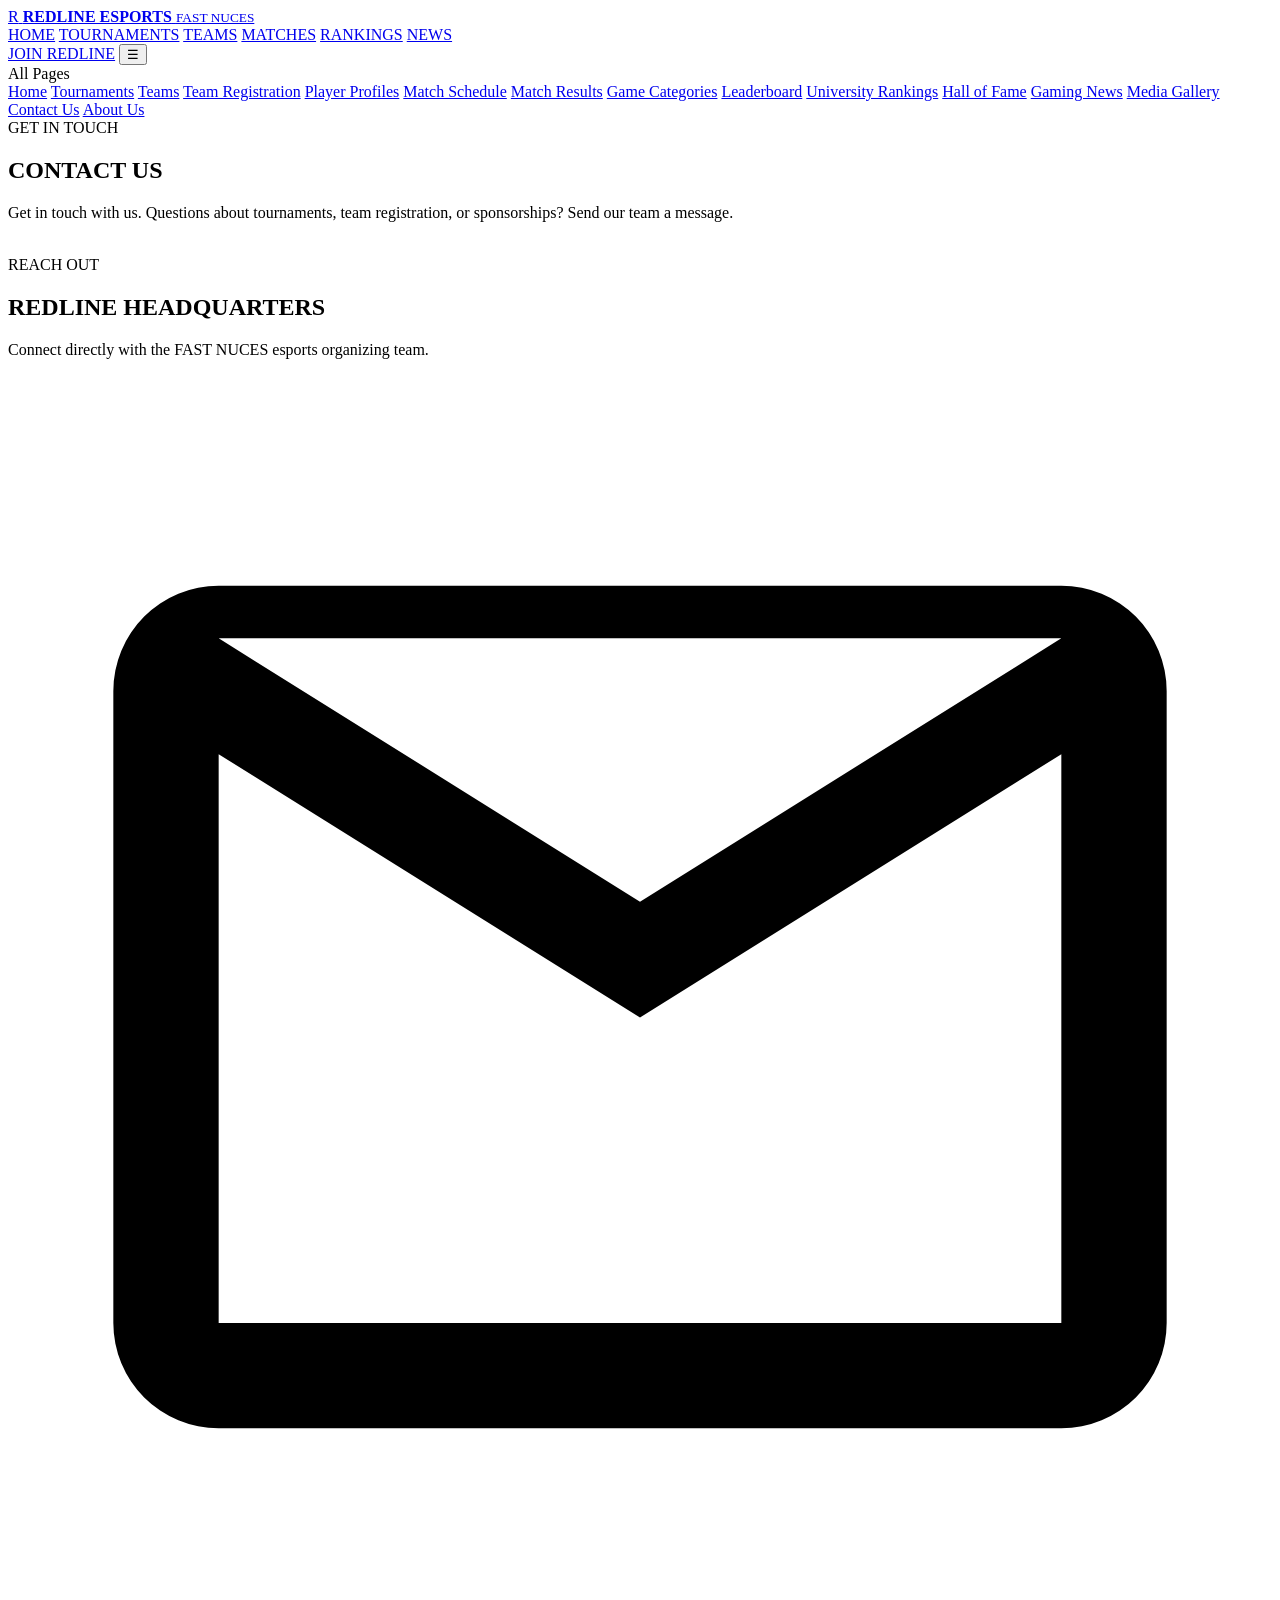
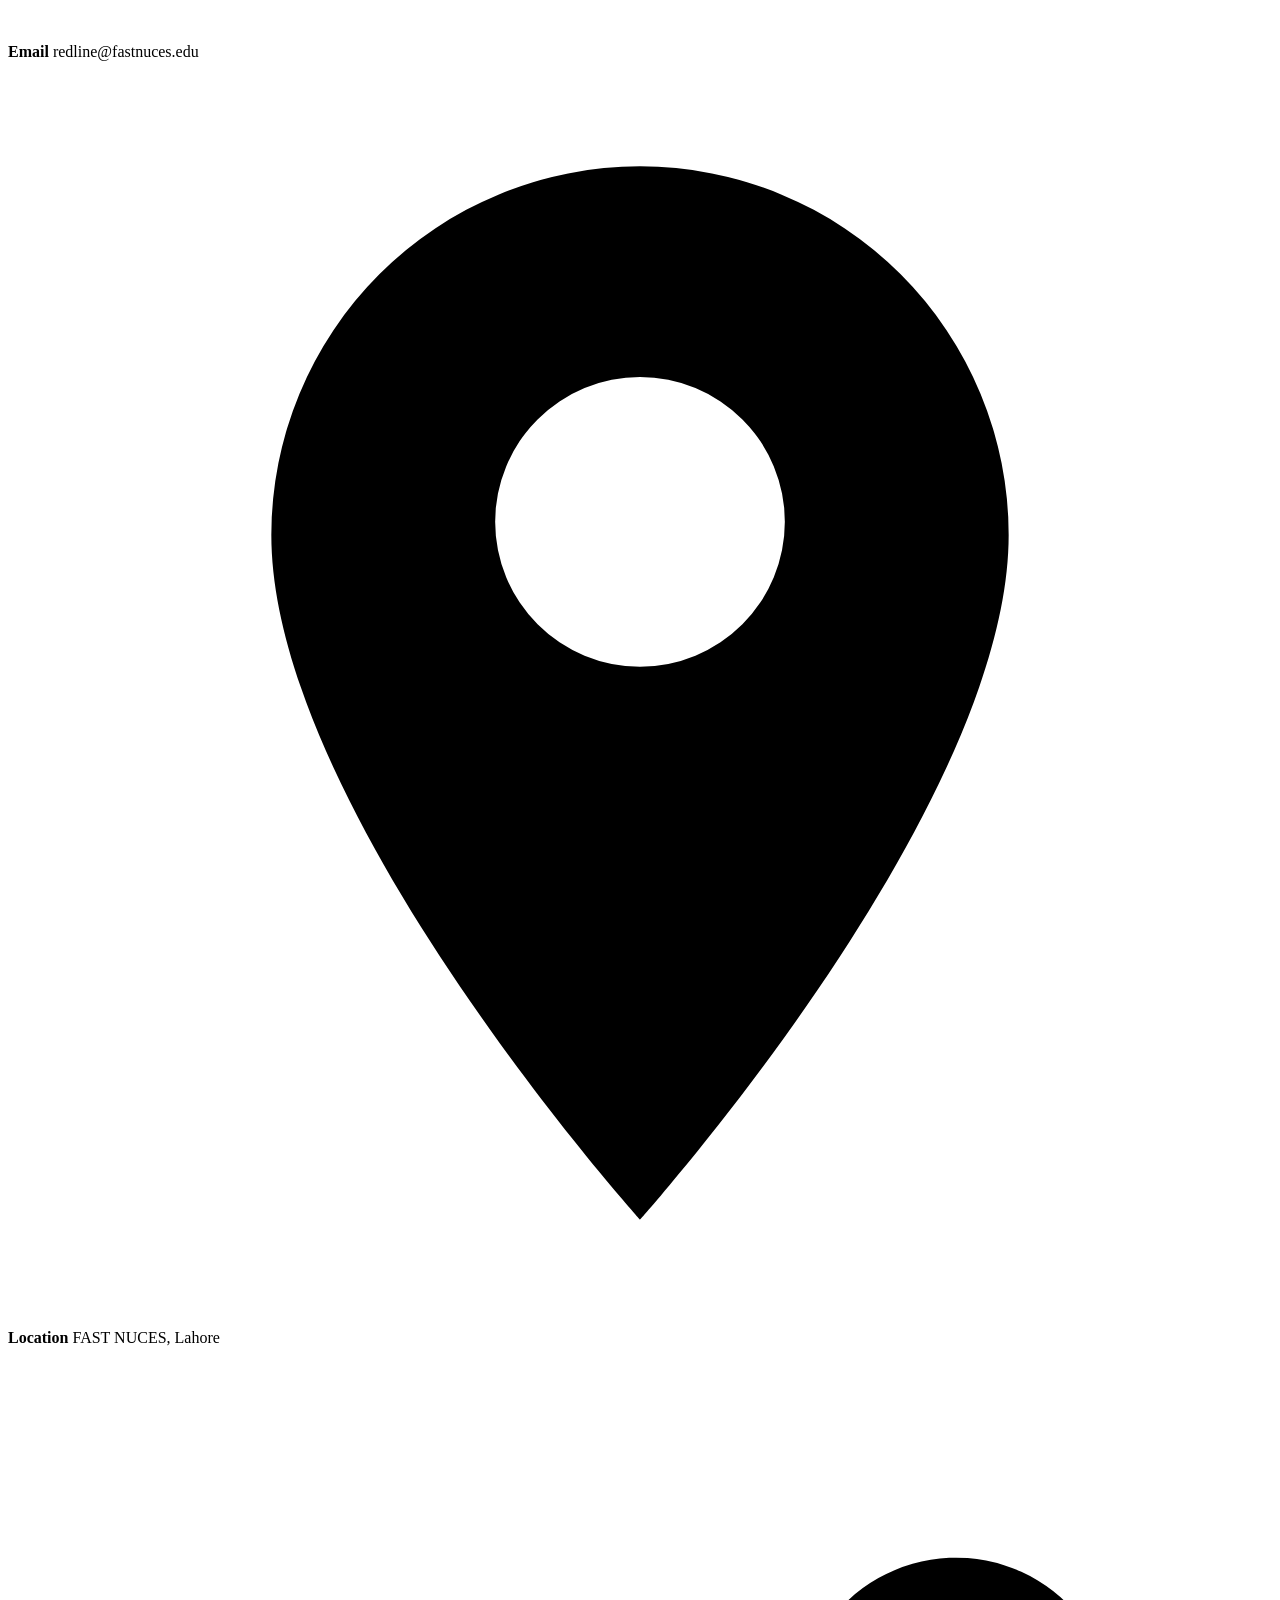
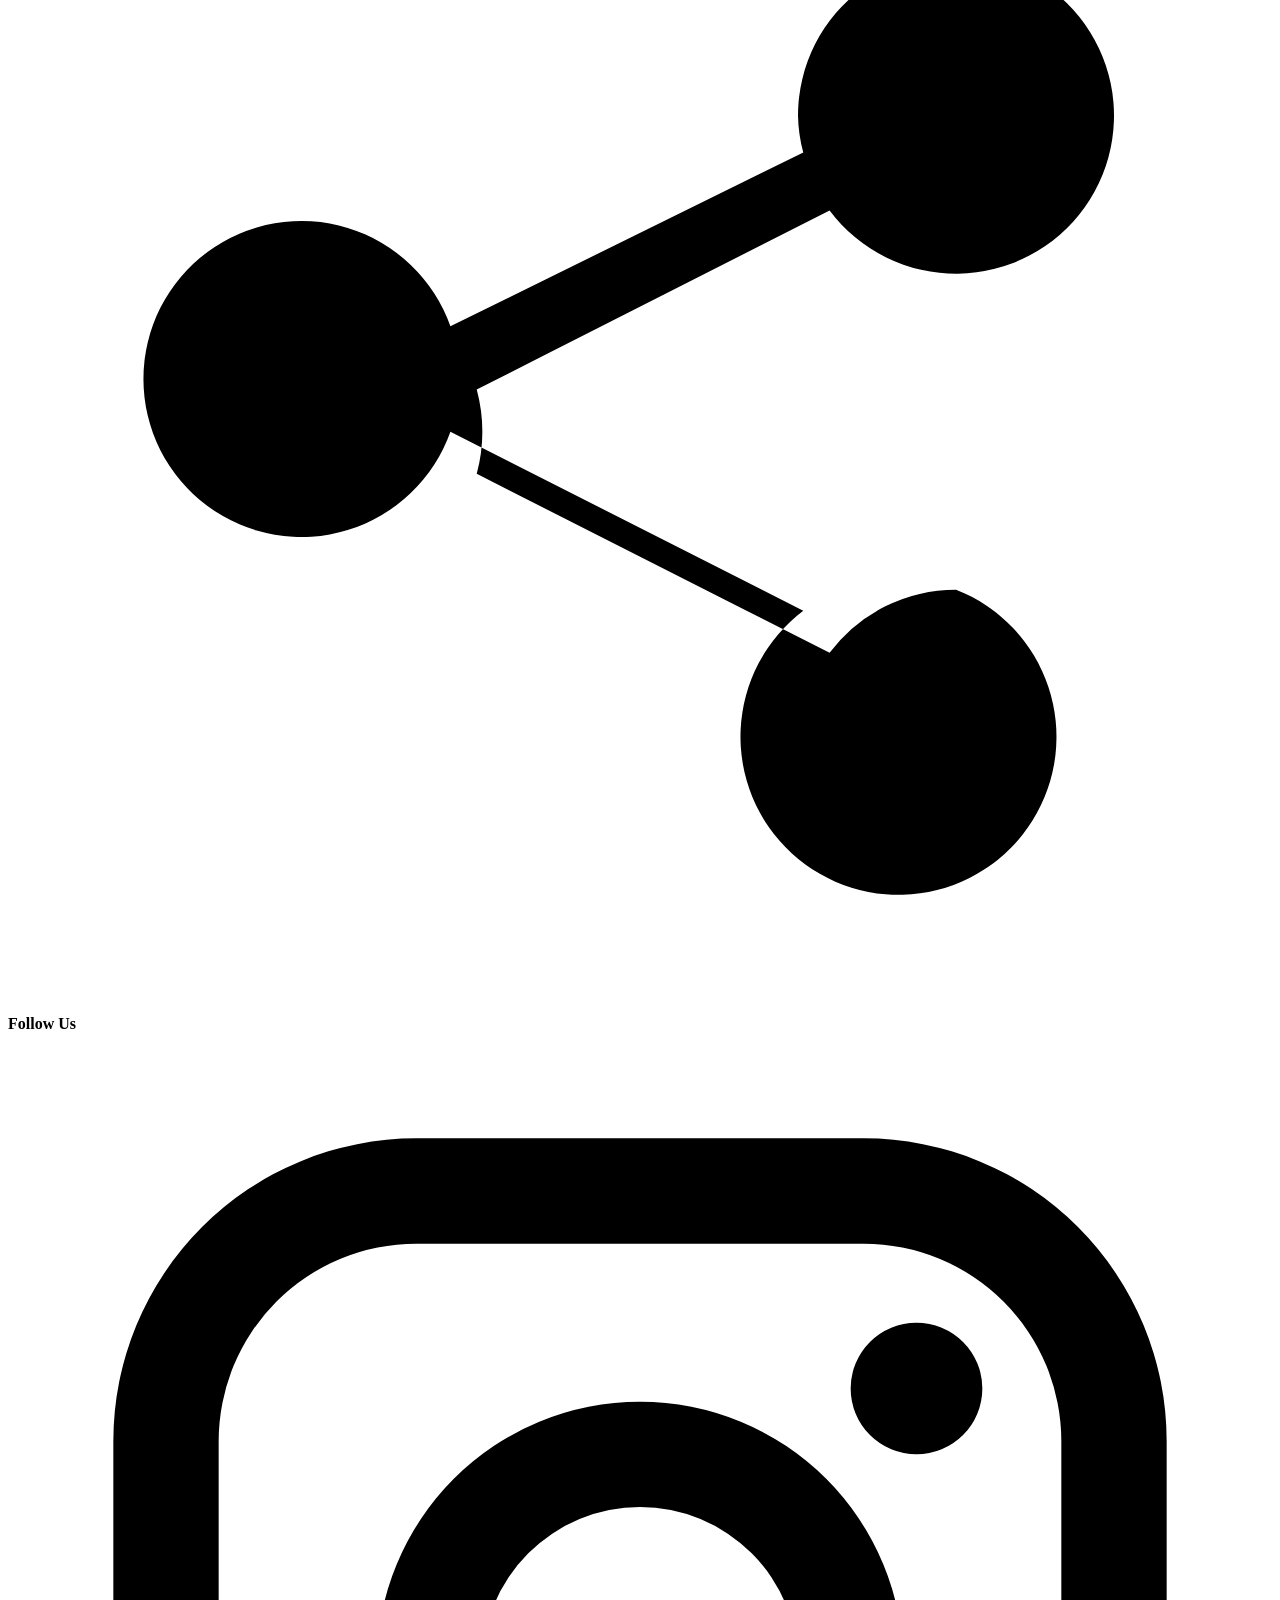
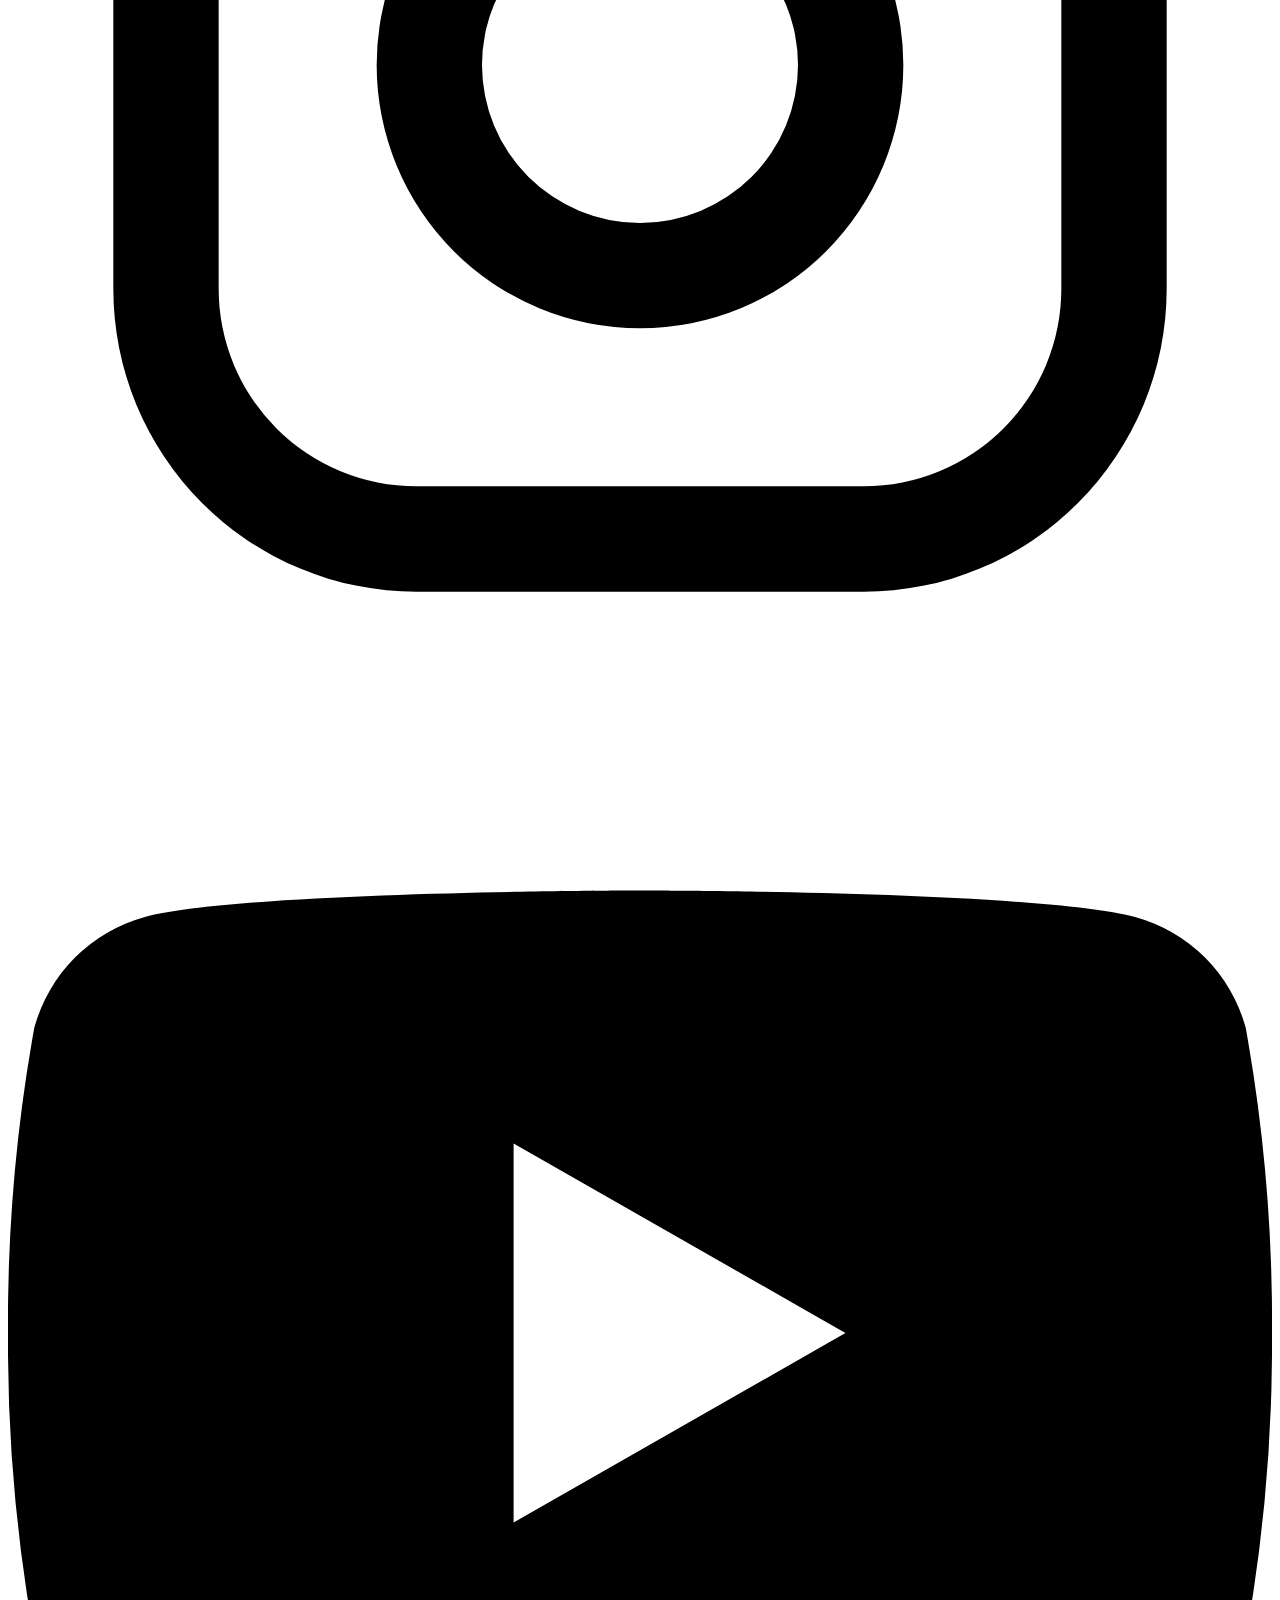
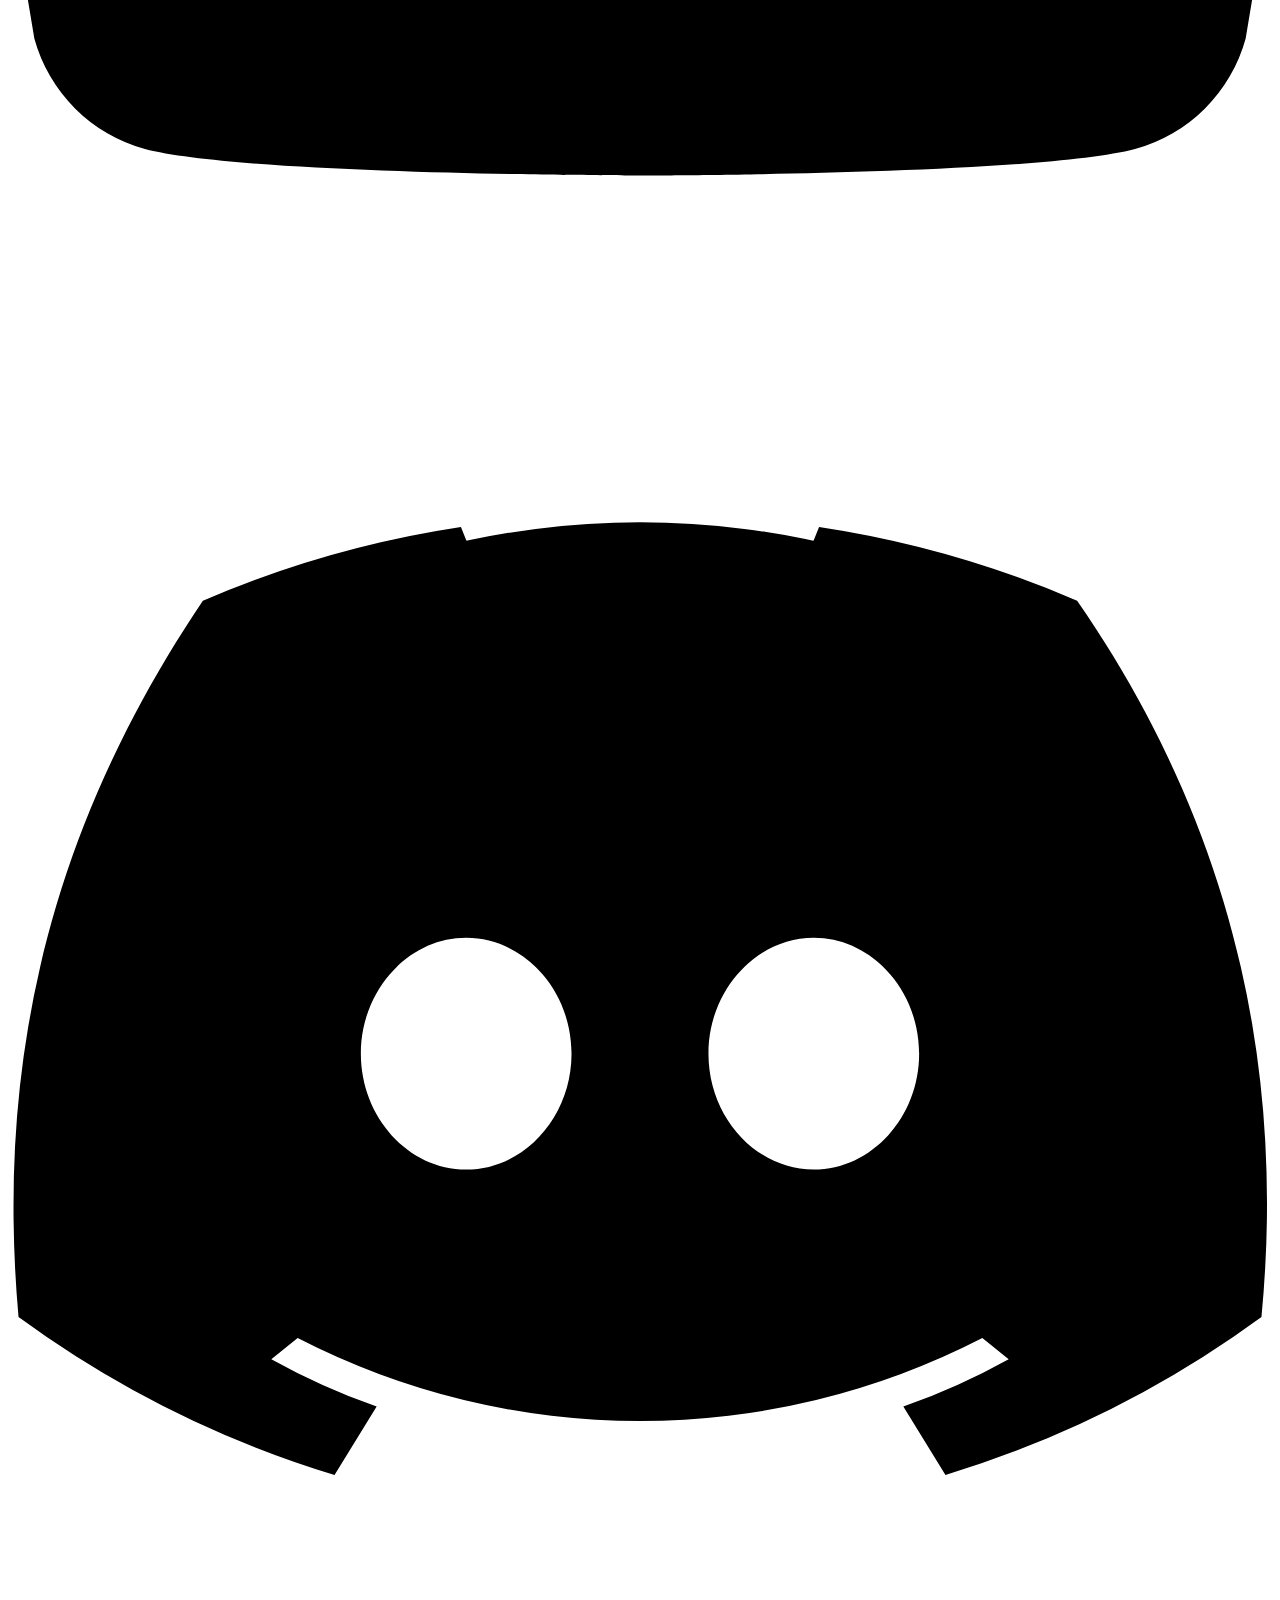
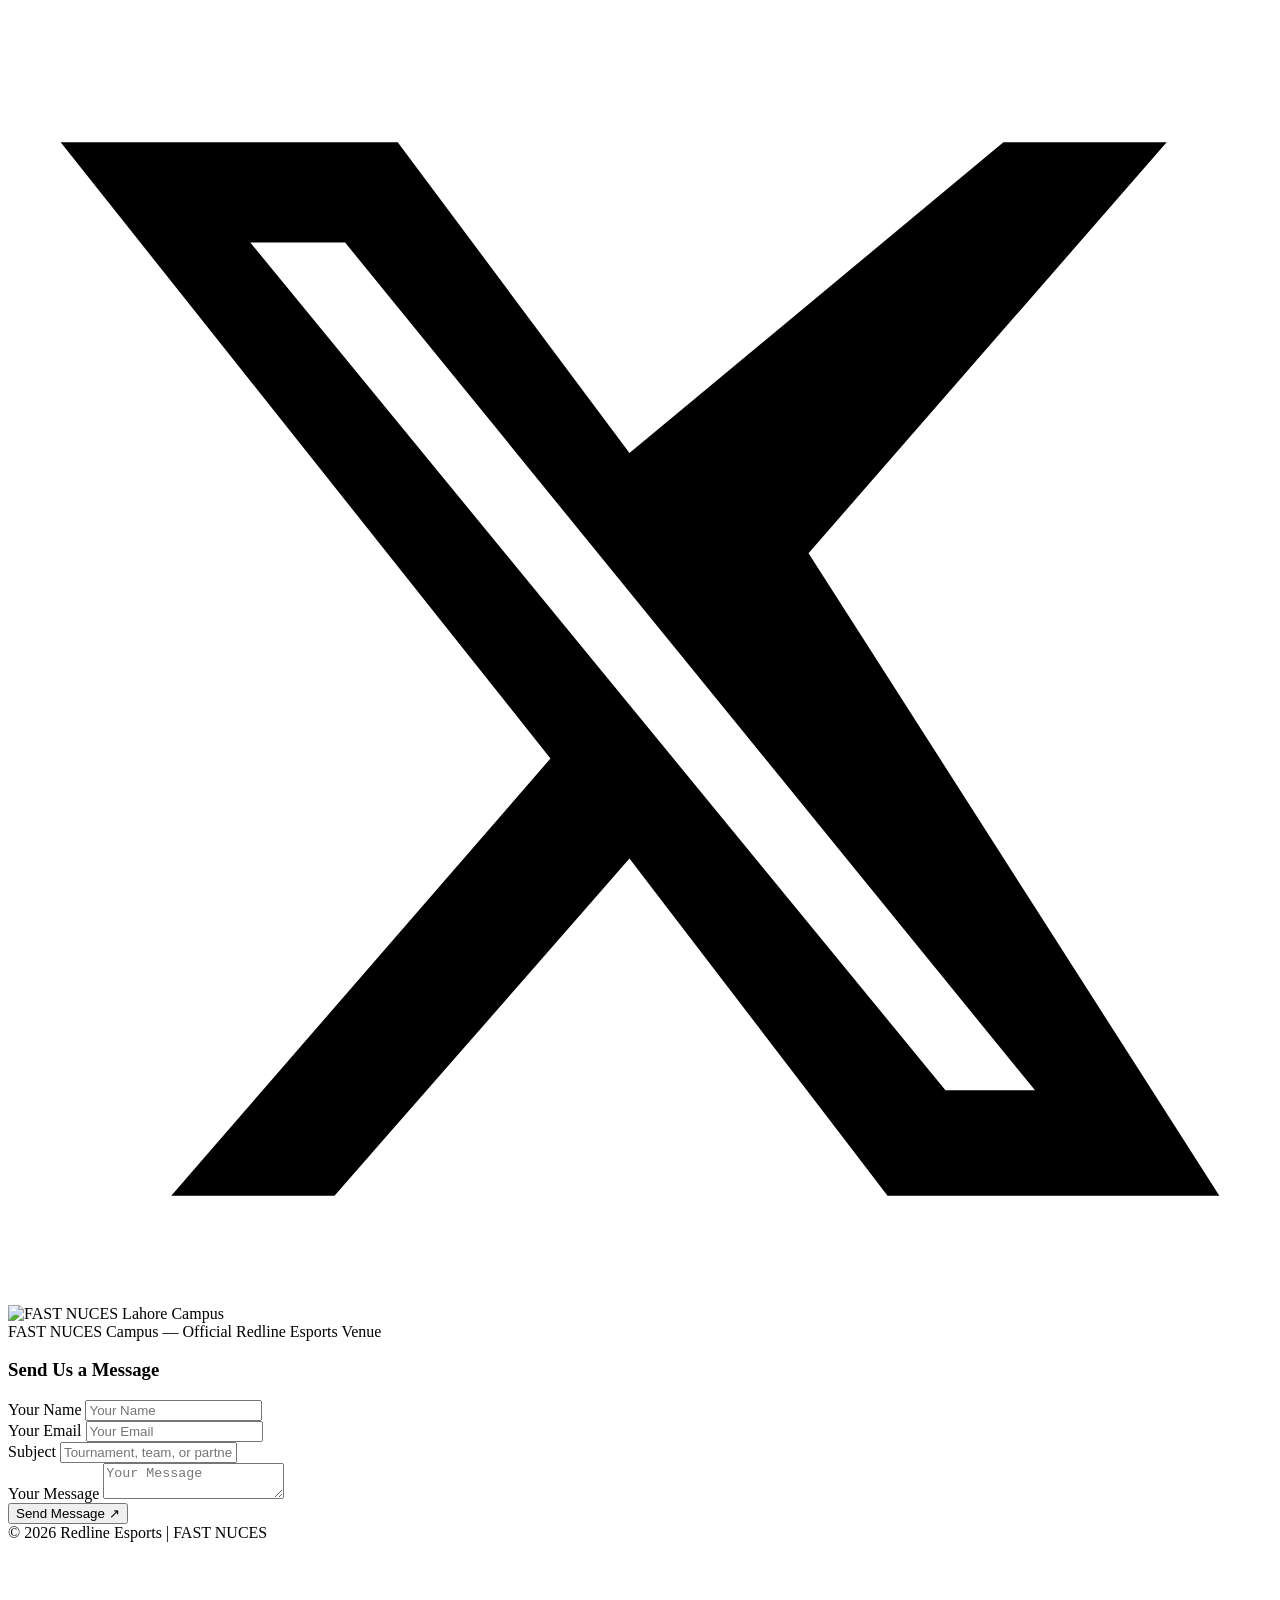
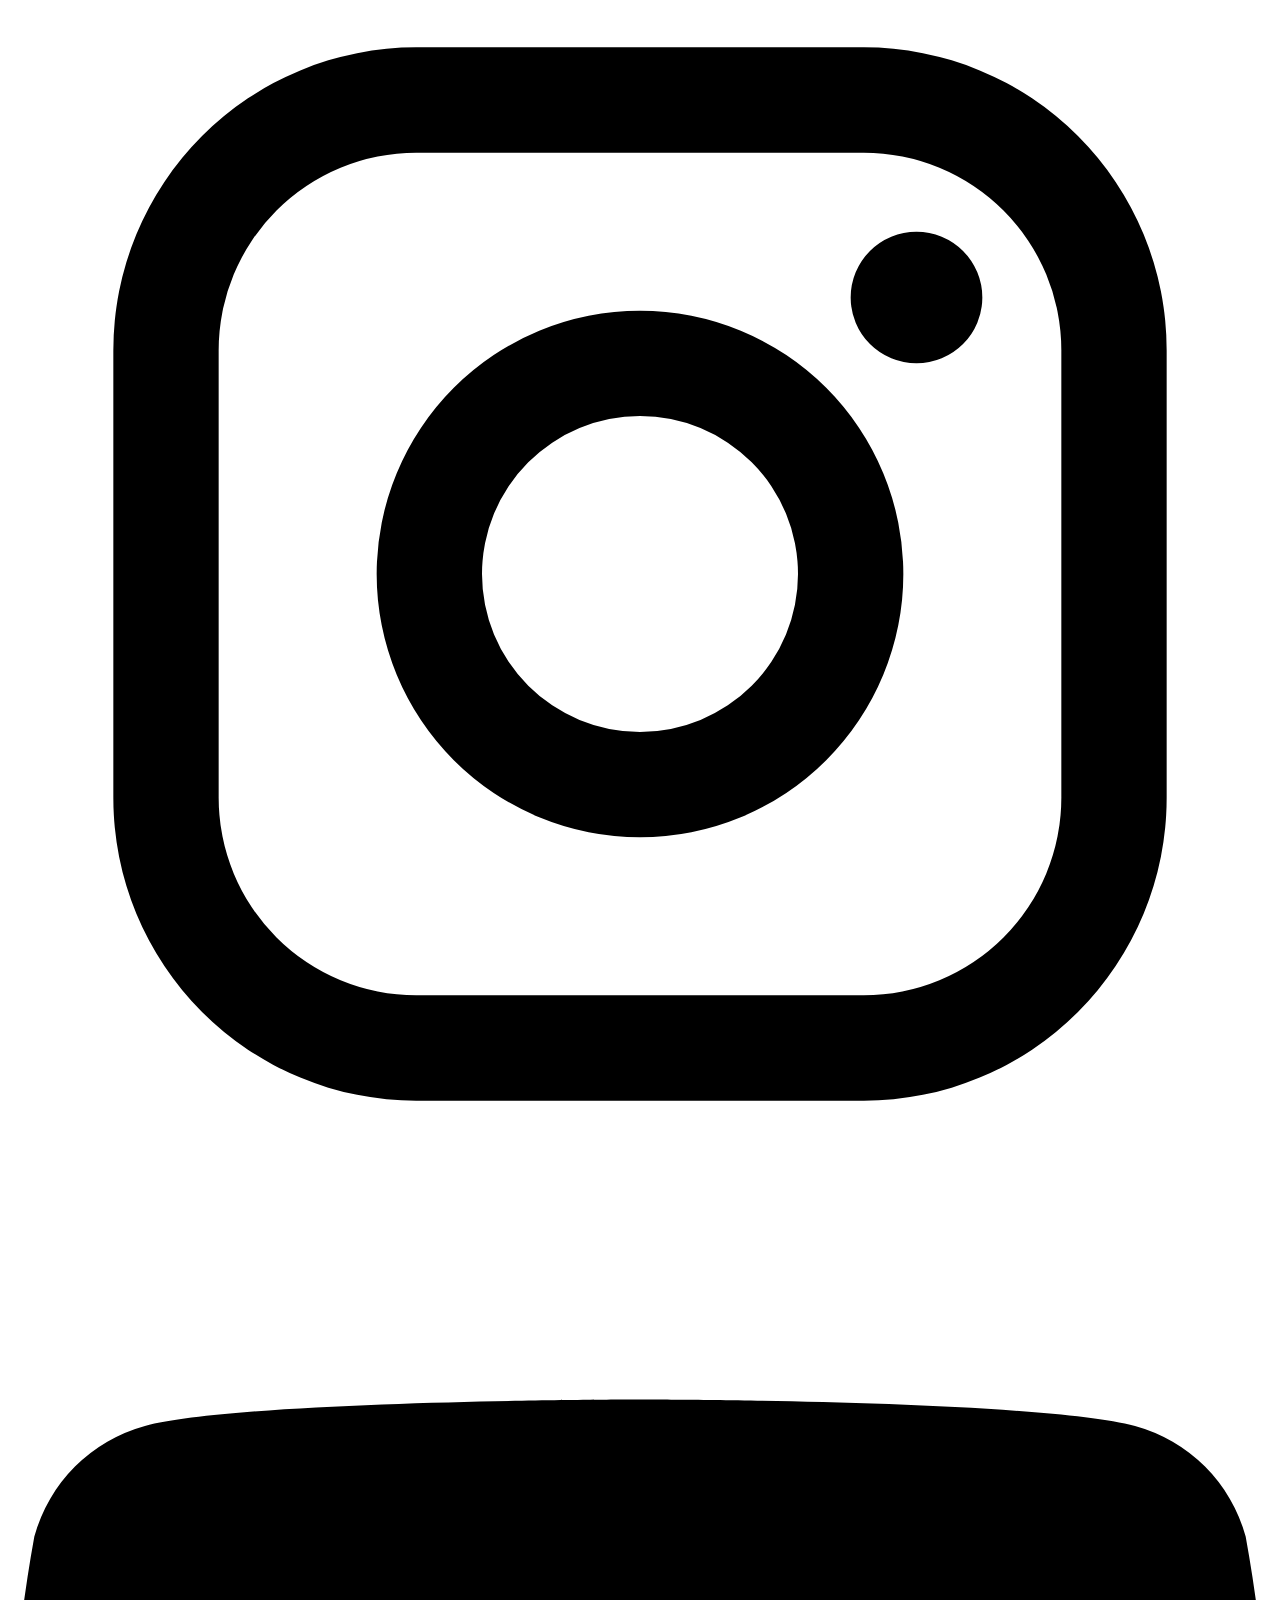
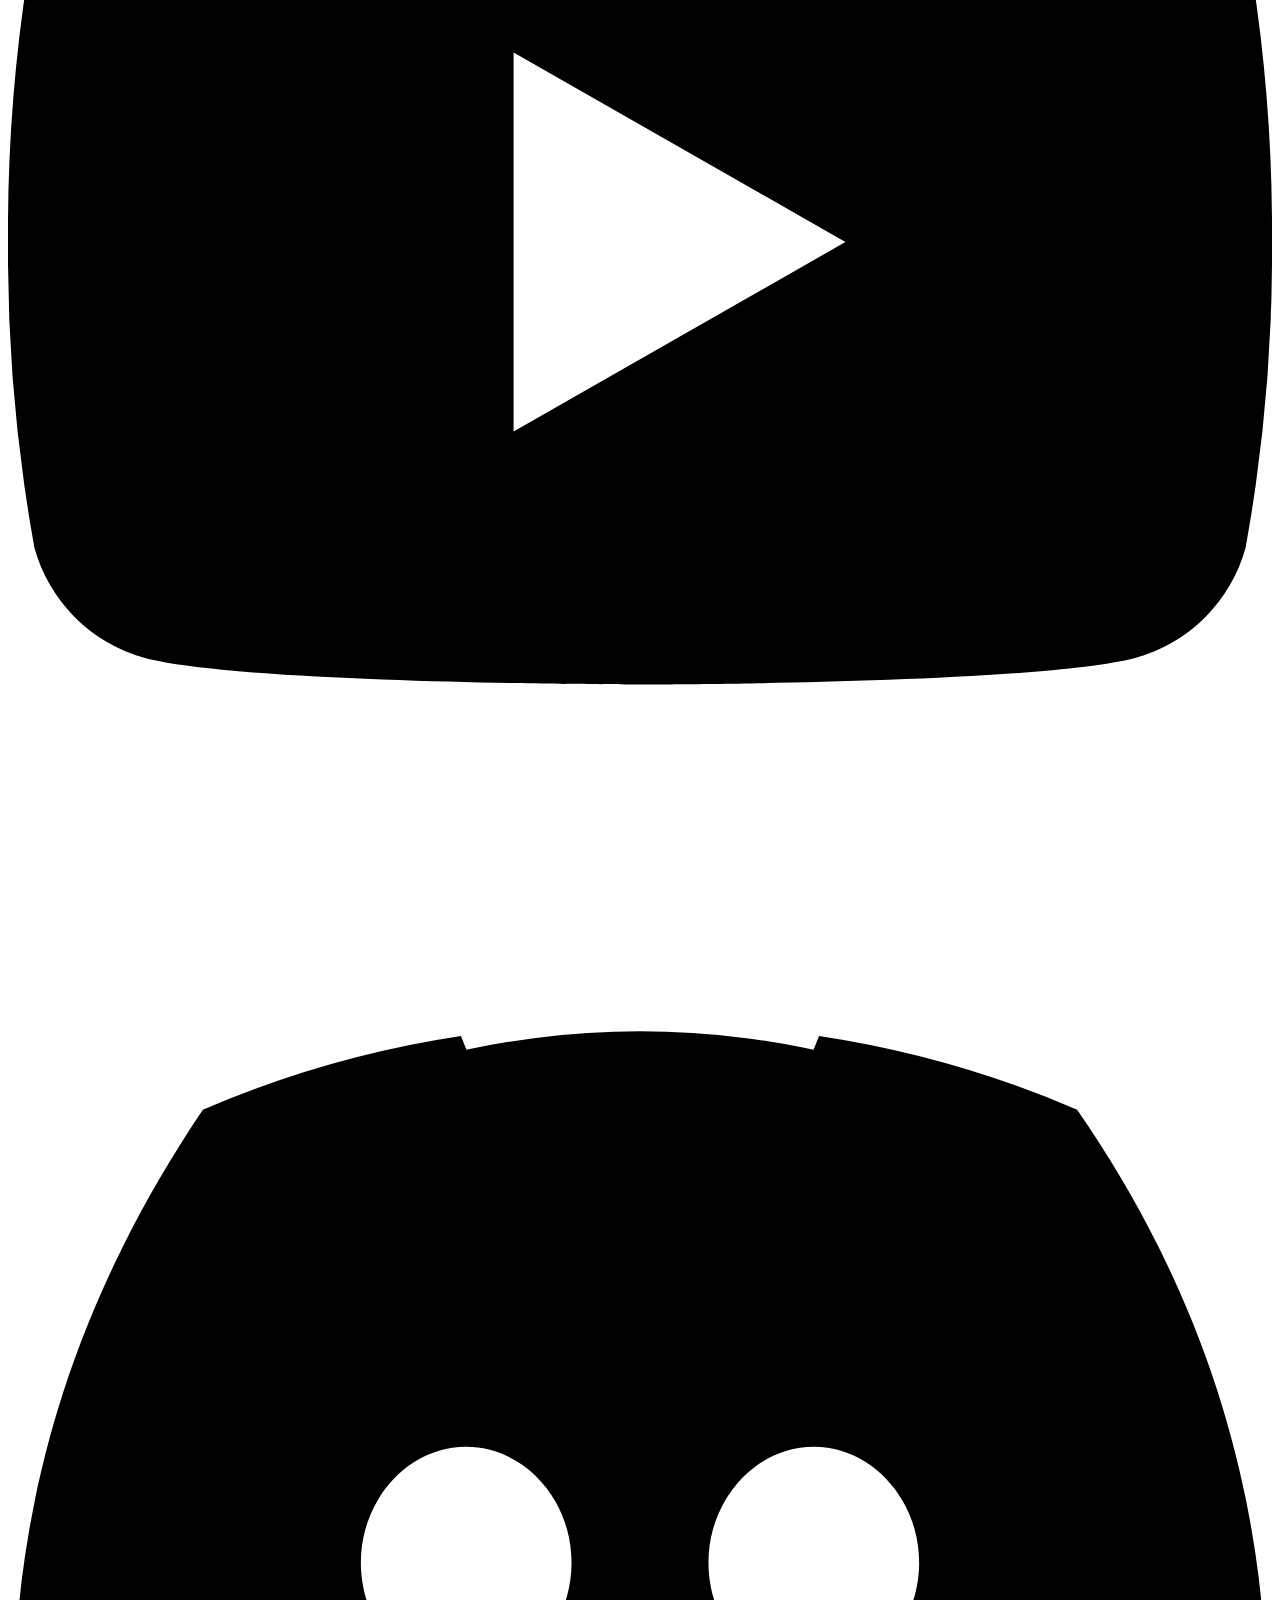
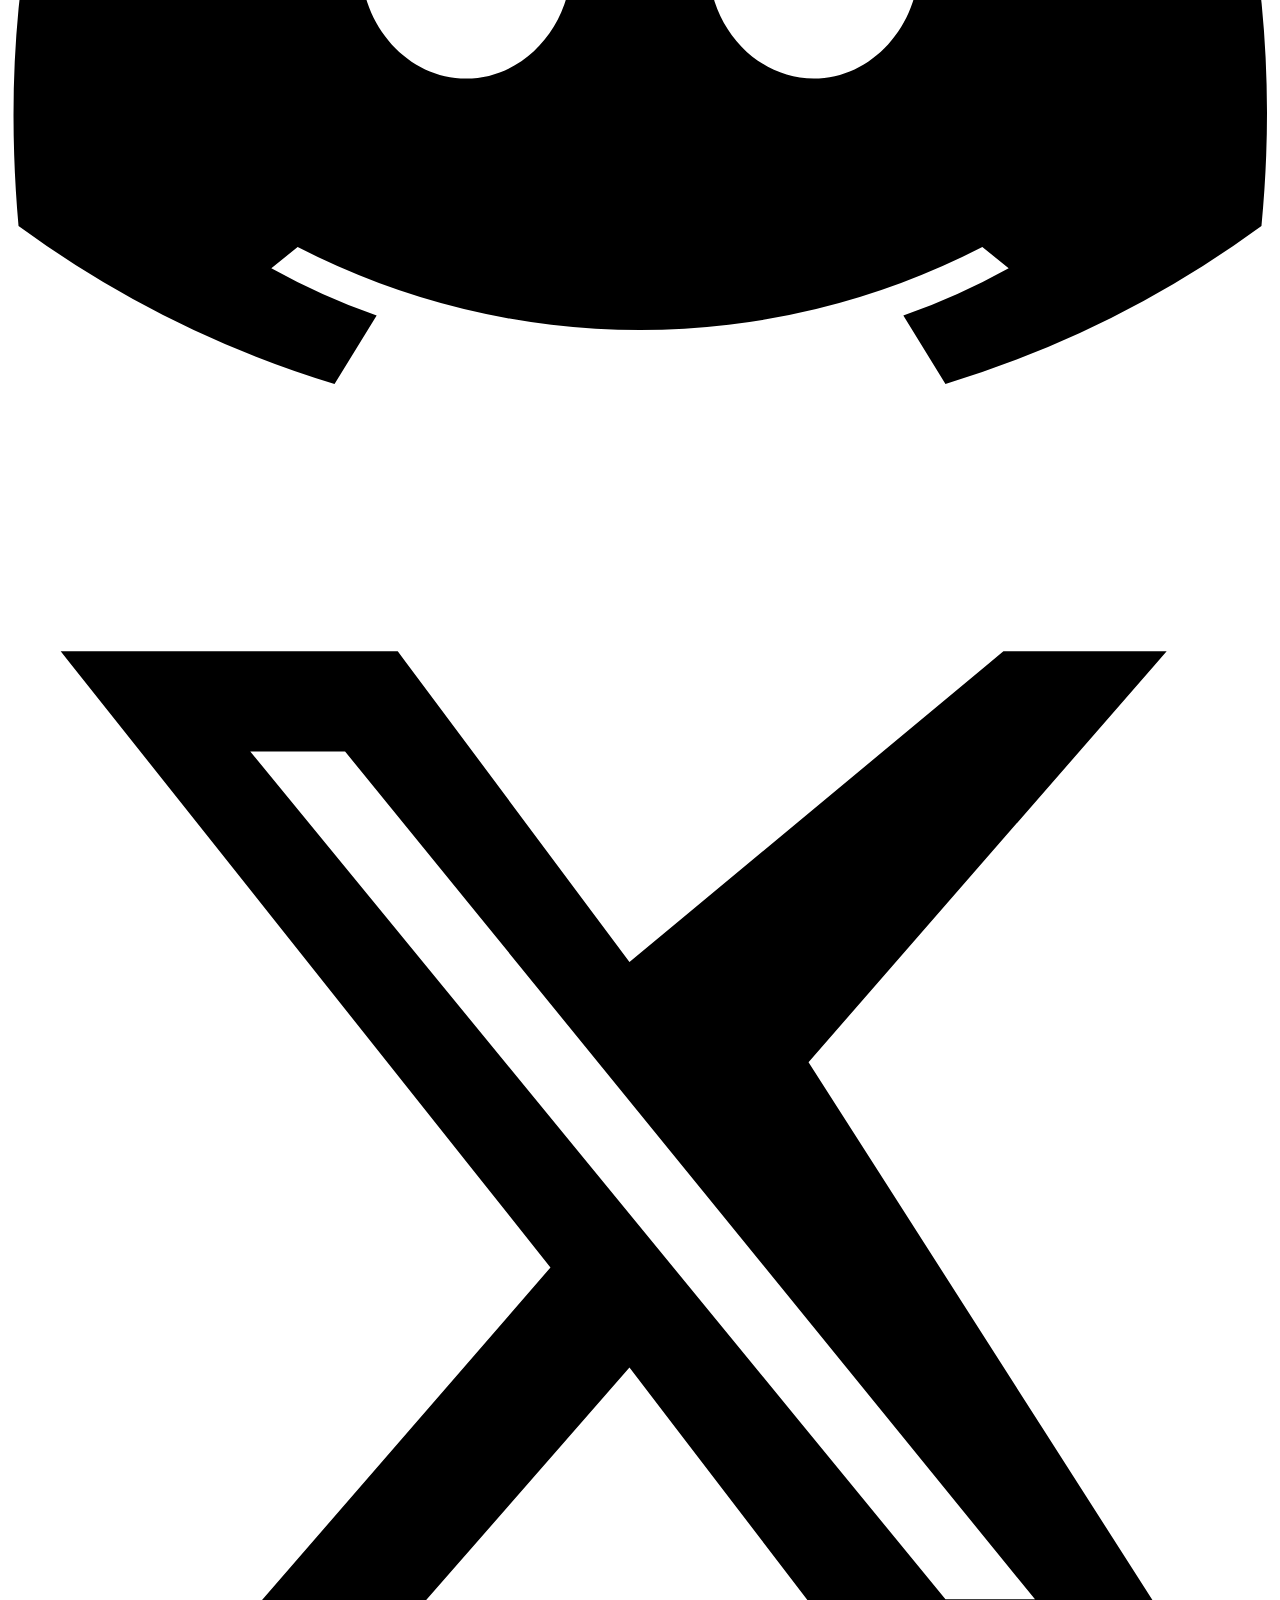
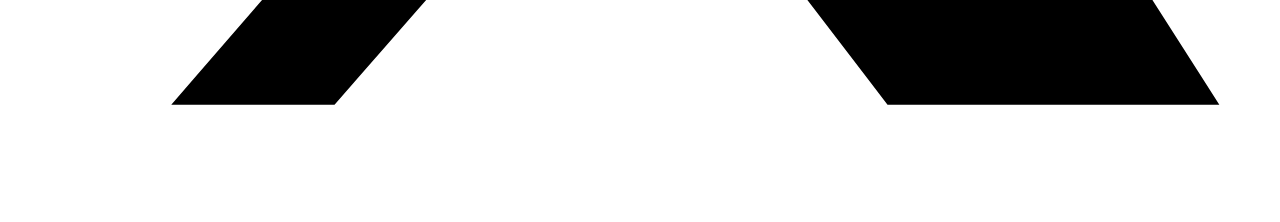
==== pages/i263154_contact_us.html @ ec515085 "contact us page added" ====
<!DOCTYPE html>
<html lang="en">
<head>
  <meta charset="UTF-8">
  <meta name="viewport" content="width=device-width, initial-scale=1.0">
  <meta name="theme-color" content="#090a0f">
  <title>Contact Us | REDLINE ESPORTS</title>

  <!-- ======================================================================
       CSS FILE LINK (Update path if moved into another folder on GitHub)
       ====================================================================== -->
  <link rel="stylesheet" href="css/i263154_contact_us.css">
</head>
<body>

  <!-- Top Accent Line -->
  <div class="topline"></div>

  <!-- ======================================================================
       HEADER NAVIGATION
       Page links are left as "#" so you can connect them in GitHub later.
       ====================================================================== -->
  <header class="nav-wrap">
    <nav class="nav">
      <a class="brand" href="#">
        <span class="brandmark">R</span>
        <span>
          <strong>REDLINE ESPORTS</strong>
          <small>FAST NUCES</small>
        </span>
      </a>

      <div class="navlinks">
        <a href="#">HOME</a>
        <a href="#">TOURNAMENTS</a>
        <a href="#">TEAMS</a>
        <a href="#">MATCHES</a>
        <a href="#">RANKINGS</a>
        <a href="#">NEWS</a>
      </div>

      <a class="btn small" href="#">JOIN REDLINE</a>
      <button class="menu-btn" id="menuBtn" aria-label="Open All Pages Menu">&#9776;</button>
    </nav>

    <!-- 3-Bar All-Pages Dropdown Menu (Add your page hrefs later in GitHub) -->
    <div class="all-pages-menu" id="allPagesMenu">
      <div class="menu-title">All Pages</div>
      <div class="all-pages-list">
        <a href="#">Home</a>
        <a href="#">Tournaments</a>
        <a href="#">Teams</a>
        <a href="#">Team Registration</a>
        <a href="#">Player Profiles</a>
        <a href="#">Match Schedule</a>
        <a href="#">Match Results</a>
        <a href="#">Game Categories</a>
        <a href="#">Leaderboard</a>
        <a href="#">University Rankings</a>
        <a href="#">Hall of Fame</a>
        <a href="#">Gaming News</a>
        <a href="#">Media Gallery</a>
        <a href="#" class="active">Contact Us</a>
        <a href="#">About Us</a>
      </div>
    </div>
  </header>

  <!-- ======================================================================
       MAIN CONTENT: CONTACT US
       ====================================================================== -->
  <main>
    <!-- Page Hero -->
    <section class="pageHero">
      <div class="wrap">
        <div class="eyebrow">GET IN TOUCH</div>
        <h1 class="pageTitle">CONTACT <span class="red">US</span></h1>
        <p class="sub">Get in touch with us. Questions about tournaments, team registration, or sponsorships? Send our team a message.</p>
      </div>
    </section>

    <!-- Contact Section -->
    <section class="wrap section">
      <div class="contact-stage">
        <!-- ==================================================================
             IMAGE LINK 1 (Subtle Campus Background matching Prototype #14)
             Update src="..." if you move this image into /images/ on GitHub.
             ================================================================== -->
        <img class="contact-bg-img" src="contact-us-campus.jpg" alt="" aria-hidden="true">

        <div class="contact-grid">

          <!-- Left Column: Contact Info + Campus Photo -->
          <div class="contact-info-card">
            <div class="contact-info-head">
              <div class="eyebrow">REACH OUT</div>
              <h2>REDLINE <span class="red">HEADQUARTERS</span></h2>
              <p class="sub">Connect directly with the FAST NUCES esports organizing team.</p>
            </div>

            <div class="contact-list">
              <!-- Email -->
              <div class="contact-item">
                <div class="contact-icon" aria-hidden="true">
                  <svg viewBox="0 0 24 24">
                    <path d="M4 4h16a2 2 0 0 1 2 2v12a2 2 0 0 1-2 2H4a2 2 0 0 1-2-2V6a2 2 0 0 1 2-2Zm0 3.2V18h16V7.2l-8 5-8-5ZM12 10l8-5H4l8 5Z"/>
                  </svg>
                </div>
                <div>
                  <strong>Email</strong>
                  <span>redline@fastnuces.edu</span>
                </div>
              </div>

              <!-- Location -->
              <div class="contact-item">
                <div class="contact-icon" aria-hidden="true">
                  <svg viewBox="0 0 24 24">
                    <path d="M12 2a7 7 0 0 1 7 7c0 5.2-7 13-7 13S5 14.2 5 9a7 7 0 0 1 7-7Zm0 9.5A2.5 2.5 0 1 0 12 6a2.5 2.5 0 0 0 0 5.5Z"/>
                  </svg>
                </div>
                <div>
                  <strong>Location</strong>
                  <span>FAST NUCES, Lahore</span>
                </div>
              </div>

              <!-- Follow Us -->
              <div class="contact-item">
                <div class="contact-icon" aria-hidden="true">
                  <svg viewBox="0 0 24 24">
                    <path d="M18 16a3 3 0 0 0-2.4 1.2l-6.7-3.4a3.1 3.1 0 0 0 0-1.6l6.7-3.4A3 3 0 1 0 15 7a2.9 2.9 0 0 0 .1.7L8.4 11a3 3 0 1 0 0 2l6.7 3.4A3 3 0 1 0 18 16Z"/>
                  </svg>
                </div>
                <div>
                  <strong>Follow Us</strong>
                  <div class="contact-socials">
                    <a class="social-icon-link" href="https://www.instagram.com/" target="_blank" rel="noopener noreferrer" aria-label="Instagram" title="Instagram">
                      <svg viewBox="0 0 24 24" aria-hidden="true">
                        <path d="M7.75 2h8.5A5.75 5.75 0 0 1 22 7.75v8.5A5.75 5.75 0 0 1 16.25 22h-8.5A5.75 5.75 0 0 1 2 16.25v-8.5A5.75 5.75 0 0 1 7.75 2Zm0 2A3.75 3.75 0 0 0 4 7.75v8.5A3.75 3.75 0 0 0 7.75 20h8.5A3.75 3.75 0 0 0 20 16.25v-8.5A3.75 3.75 0 0 0 16.25 4h-8.5Zm9.5 1.5a1.25 1.25 0 1 1 0 2.5 1.25 1.25 0 0 1 0-2.5ZM12 7a5 5 0 1 1 0 10 5 5 0 0 1 0-10Zm0 2a3 3 0 1 0 0 6 3 3 0 0 0 0-6Z"/>
                      </svg>
                    </a>
                    <a class="social-icon-link" href="https://www.youtube.com/" target="_blank" rel="noopener noreferrer" aria-label="YouTube" title="YouTube">
                      <svg viewBox="0 0 24 24" aria-hidden="true">
                        <path d="M23.5 6.2a3 3 0 0 0-2.1-2.1C19.5 3.6 12 3.6 12 3.6s-7.5 0-9.4.5A3 3 0 0 0 .5 6.2 31.4 31.4 0 0 0 0 12a31.4 31.4 0 0 0 .5 5.8 3 3 0 0 0 2.1 2.1c1.9.5 9.4.5 9.4.5s7.5 0 9.4-.5a3 3 0 0 0 2.1-2.1A31.4 31.4 0 0 0 24 12a31.4 31.4 0 0 0-.5-5.8ZM9.6 15.6V8.4l6.3 3.6-6.3 3.6Z"/>
                      </svg>
                    </a>
                    <a class="social-icon-link" href="https://discord.com/" target="_blank" rel="noopener noreferrer" aria-label="Discord" title="Discord">
                      <svg viewBox="0 0 24 24" aria-hidden="true">
                        <path d="M20.3 4.4A19.8 19.8 0 0 0 15.4 3l-.2.5a18.3 18.3 0 0 1 4.4 1.4 15.5 15.5 0 0 0-15.2 0A18.3 18.3 0 0 1 8.8 3.5L8.6 3a19.8 19.8 0 0 0-4.9 1.4C.6 9-.2 13.5.2 18a20 20 0 0 0 6 3l.8-1.3a13 13 0 0 1-2-.9l.5-.4a14.2 14.2 0 0 0 13 0l.5.4a13 13 0 0 1-2 .9l.8 1.3a20 20 0 0 0 6-3c.5-5.2-.8-9.7-3.5-13.6ZM8.7 15.2c-1.1 0-2-1-2-2.2s.9-2.2 2-2.2 2 1 2 2.2-.9 2.2-2 2.2Zm6.6 0c-1.1 0-2-1-2-2.2s.9-2.2 2-2.2 2 1 2 2.2-.9 2.2-2 2.2Z"/>
                      </svg>
                    </a>
                    <a class="social-icon-link" href="https://x.com/" target="_blank" rel="noopener noreferrer" aria-label="X" title="X">
                      <svg viewBox="0 0 24 24" aria-hidden="true">
                        <path d="M18.9 2H22l-6.8 7.8L23 22h-6.3l-4.9-6.4L6.2 22H3.1l7.2-8.3L1 2h6.4l4.4 5.9L18.9 2Zm-1.1 18h1.7L6.4 3.9H4.6L17.8 20Z"/>
                      </svg>
                    </a>
                  </div>
                </div>
              </div>
            </div>

            <!-- ==============================================================
                 IMAGE LINK 2 (Campus Venue Card)
                 Update src="..." if you move this image into /images/ on GitHub.
                 ============================================================== -->
            <div class="campus-card">
              <img src="contact-us-campus.jpg" alt="FAST NUCES Lahore Campus">
              <div class="campus-caption">FAST NUCES Campus &mdash; Official Redline Esports Venue</div>
            </div>
          </div>

          <!-- Right Column: Contact Form -->
          <form class="formBox" id="contactForm" novalidate>
            <h3 class="form-title">Send Us a <span class="red">Message</span></h3>

            <div class="formGrid">
              <div class="field">
                <label for="contactName">Your Name</label>
                <input id="contactName" name="name" type="text" placeholder="Your Name" required>
              </div>

              <div class="field">
                <label for="contactEmail">Your Email</label>
                <input id="contactEmail" name="email" type="email" placeholder="Your Email" required>
              </div>

              <div class="field full">
                <label for="contactSubject">Subject</label>
                <input id="contactSubject" name="subject" type="text" placeholder="Tournament, team, or partnership inquiry">
              </div>

              <div class="field full">
                <label for="contactMessage">Your Message</label>
                <textarea id="contactMessage" name="message" placeholder="Your Message" required></textarea>
              </div>

              <div class="field full">
                <button class="btn full-width" type="submit">Send Message &nearr;</button>
              </div>
            </div>

            <!-- Validation / Success Message -->
            <div class="notice" id="formNotice"></div>
          </form>

        </div>
      </div>
    </section>
  </main>

  <!-- ======================================================================
       FOOTER (Copyright on left, Social logos on right)
       ====================================================================== -->
  <footer class="footer">
    <div class="wrap">
      <div class="footer-bar">
        <span>&copy; 2026 Redline Esports | FAST NUCES</span>

        <div class="footer-socials" aria-label="Social Media Links">
          <a class="social-icon-link" href="https://www.instagram.com/" target="_blank" rel="noopener noreferrer" aria-label="Instagram" title="Instagram">
            <svg viewBox="0 0 24 24" aria-hidden="true">
              <path d="M7.75 2h8.5A5.75 5.75 0 0 1 22 7.75v8.5A5.75 5.75 0 0 1 16.25 22h-8.5A5.75 5.75 0 0 1 2 16.25v-8.5A5.75 5.75 0 0 1 7.75 2Zm0 2A3.75 3.75 0 0 0 4 7.75v8.5A3.75 3.75 0 0 0 7.75 20h8.5A3.75 3.75 0 0 0 20 16.25v-8.5A3.75 3.75 0 0 0 16.25 4h-8.5Zm9.5 1.5a1.25 1.25 0 1 1 0 2.5 1.25 1.25 0 0 1 0-2.5ZM12 7a5 5 0 1 1 0 10 5 5 0 0 1 0-10Zm0 2a3 3 0 1 0 0 6 3 3 0 0 0 0-6Z"/>
            </svg>
          </a>
          <a class="social-icon-link" href="https://www.youtube.com/" target="_blank" rel="noopener noreferrer" aria-label="YouTube" title="YouTube">
            <svg viewBox="0 0 24 24" aria-hidden="true">
              <path d="M23.5 6.2a3 3 0 0 0-2.1-2.1C19.5 3.6 12 3.6 12 3.6s-7.5 0-9.4.5A3 3 0 0 0 .5 6.2 31.4 31.4 0 0 0 0 12a31.4 31.4 0 0 0 .5 5.8 3 3 0 0 0 2.1 2.1c1.9.5 9.4.5 9.4.5s7.5 0 9.4-.5a3 3 0 0 0 2.1-2.1A31.4 31.4 0 0 0 24 12a31.4 31.4 0 0 0-.5-5.8ZM9.6 15.6V8.4l6.3 3.6-6.3 3.6Z"/>
            </svg>
          </a>
          <a class="social-icon-link" href="https://discord.com/" target="_blank" rel="noopener noreferrer" aria-label="Discord" title="Discord">
            <svg viewBox="0 0 24 24" aria-hidden="true">
              <path d="M20.3 4.4A19.8 19.8 0 0 0 15.4 3l-.2.5a18.3 18.3 0 0 1 4.4 1.4 15.5 15.5 0 0 0-15.2 0A18.3 18.3 0 0 1 8.8 3.5L8.6 3a19.8 19.8 0 0 0-4.9 1.4C.6 9-.2 13.5.2 18a20 20 0 0 0 6 3l.8-1.3a13 13 0 0 1-2-.9l.5-.4a14.2 14.2 0 0 0 13 0l.5.4a13 13 0 0 1-2 .9l.8 1.3a20 20 0 0 0 6-3c.5-5.2-.8-9.7-3.5-13.6ZM8.7 15.2c-1.1 0-2-1-2-2.2s.9-2.2 2-2.2 2 1 2 2.2-.9 2.2-2 2.2Zm6.6 0c-1.1 0-2-1-2-2.2s.9-2.2 2-2.2 2 1 2 2.2-.9 2.2-2 2.2Z"/>
            </svg>
          </a>
          <a class="social-icon-link" href="https://x.com/" target="_blank" rel="noopener noreferrer" aria-label="X" title="X">
            <svg viewBox="0 0 24 24" aria-hidden="true">
              <path d="M18.9 2H22l-6.8 7.8L23 22h-6.3l-4.9-6.4L6.2 22H3.1l7.2-8.3L1 2h6.4l4.4 5.9L18.9 2Zm-1.1 18h1.7L6.4 3.9H4.6L17.8 20Z"/>
            </svg>
          </a>
        </div>
      </div>
    </div>
  </footer>

  <!-- ======================================================================
       JAVASCRIPT FILE LINK (Update path if moved into another folder on GitHub)
       ====================================================================== -->
  <script src="js/i263154_contact_us.js"></script>
</body>
</html>
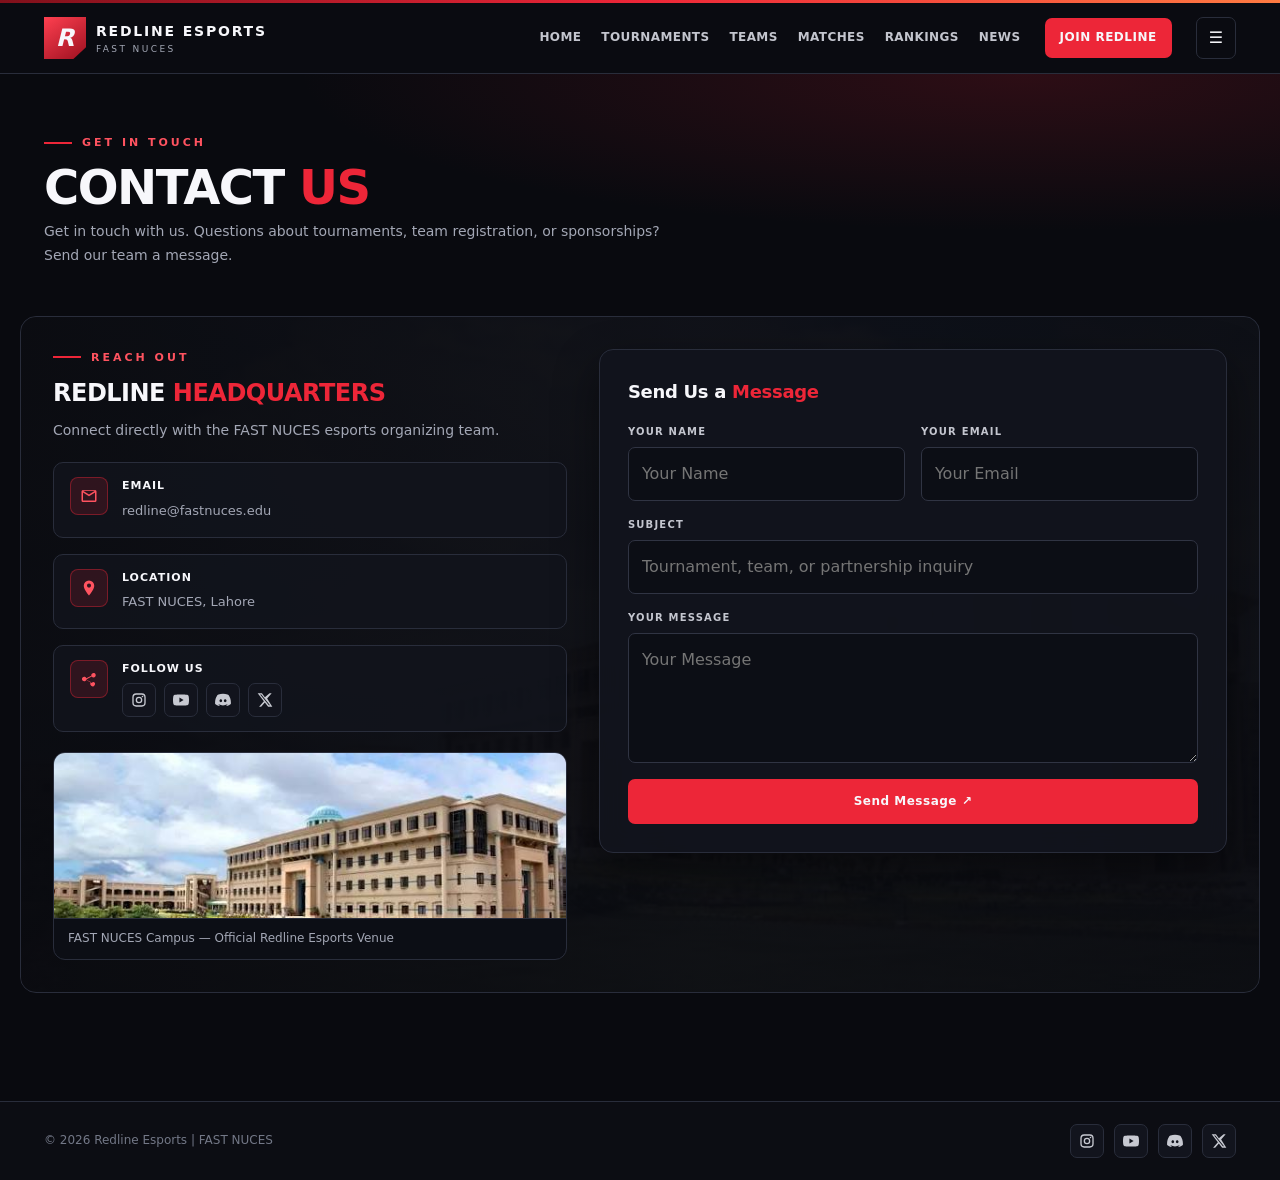
==== commit 8aae6177: "files locations corrected both paes contact us and media gallery linked" ====
--- a/pages/i263154_contact_us.html
+++ b/pages/i263154_contact_us.html
@@ -9,7 +9,7 @@
   <!-- ======================================================================
        CSS FILE LINK (Update path if moved into another folder on GitHub)
        ====================================================================== -->
-  <link rel="stylesheet" href="css/i263154_contact_us.css">
+  <link rel="stylesheet" href="../css/i263154_contact_us.css">
 </head>
 <body>
 
@@ -59,7 +59,7 @@
         <a href="#">University Rankings</a>
         <a href="#">Hall of Fame</a>
         <a href="#">Gaming News</a>
-        <a href="#">Media Gallery</a>
+        <a href="i263154_media_gallery.html">Media Gallery</a>
         <a href="#" class="active">Contact Us</a>
         <a href="#">About Us</a>
       </div>
@@ -86,7 +86,7 @@
              IMAGE LINK 1 (Subtle Campus Background matching Prototype #14)
              Update src="..." if you move this image into /images/ on GitHub.
              ================================================================== -->
-        <img class="contact-bg-img" src="contact-us-campus.jpg" alt="" aria-hidden="true">
+        <img class="contact-bg-img" src="../images/i263154_contact_us_image/contact-us-campus.jpg" alt="" aria-hidden="true">
 
         <div class="contact-grid">
 
@@ -165,7 +165,7 @@
                  Update src="..." if you move this image into /images/ on GitHub.
                  ============================================================== -->
             <div class="campus-card">
-              <img src="contact-us-campus.jpg" alt="FAST NUCES Lahore Campus">
+              <img src="../images/i263154_contact_us_image/contact-us-campus.jpg" alt="FAST NUCES Lahore Campus">
               <div class="campus-caption">FAST NUCES Campus &mdash; Official Redline Esports Venue</div>
             </div>
           </div>
@@ -246,6 +246,6 @@
   <!-- ======================================================================
        JAVASCRIPT FILE LINK (Update path if moved into another folder on GitHub)
        ====================================================================== -->
-  <script src="js/i263154_contact_us.js"></script>
+  <script src="../js/i263154_contact_us.js"></script>
 </body>
 </html>
--- a/css/i263154_contact_us.css
+++ b/css/i263154_contact_us.css
@@ -0,0 +1,706 @@
+/* ==========================================================================
+   REDLINE ESPORTS | FAST NUCES - Contact Us Stylesheet
+   ========================================================================== */
+
+/* --------------------------------------------------------------------------
+   1. Color Variables & Base Reset
+   -------------------------------------------------------------------------- */
+:root {
+  --bg: #090a0f;
+  --panel: #12141d;
+  --panel2: #191c27;
+  --red: #ed2638;
+  --red2: #ff5360;
+  --muted: #a3a7b5;
+  --line: #292d3b;
+  --white: #f7f7fb;
+}
+
+* {
+  box-sizing: border-box;
+}
+
+html {
+  scroll-behavior: smooth;
+}
+
+body {
+  margin: 0;
+  background: var(--bg);
+  color: var(--white);
+  font-family: Inter, ui-sans-serif, system-ui, -apple-system, "Segoe UI", Arial, sans-serif;
+  line-height: 1.6;
+  overflow-x: hidden;
+}
+
+button,
+input,
+textarea {
+  font: inherit;
+}
+
+button,
+a {
+  cursor: pointer;
+}
+
+a {
+  color: inherit;
+  text-decoration: none;
+}
+
+img {
+  display: block;
+  max-width: 100%;
+}
+
+.wrap {
+  max-width: 1240px;
+  margin: 0 auto;
+  padding: 0 24px;
+}
+
+.red {
+  color: var(--red);
+}
+
+/* --------------------------------------------------------------------------
+   2. Top Accent Line & Sticky Header Navigation
+   -------------------------------------------------------------------------- */
+.topline {
+  height: 3px;
+  background: linear-gradient(90deg, #80101b, var(--red), #ff7b42);
+}
+
+header {
+  position: sticky;
+  top: 0;
+  z-index: 20;
+  background: rgba(11, 12, 18, 0.93);
+  backdrop-filter: blur(18px);
+  border-bottom: 1px solid var(--line);
+}
+
+.nav {
+  max-width: 1240px;
+  margin: 0 auto;
+  padding: 14px 24px;
+  display: flex;
+  align-items: center;
+  gap: 24px;
+}
+
+.brand {
+  display: flex;
+  align-items: center;
+  gap: 10px;
+  min-width: 210px;
+}
+
+.brandmark {
+  width: 42px;
+  height: 42px;
+  display: grid;
+  place-items: center;
+  background: linear-gradient(145deg, #ff4050, #9c1020);
+  clip-path: polygon(0 0, 100% 0, 100% 72%, 70% 100%, 0 100%);
+  font-weight: 900;
+  font-size: 24px;
+  font-style: italic;
+  color: var(--white);
+}
+
+.brand strong {
+  display: block;
+  letter-spacing: 1.8px;
+  font-size: 14px;
+}
+
+.brand small {
+  display: block;
+  color: var(--muted);
+  font-size: 9px;
+  letter-spacing: 2.4px;
+}
+
+.navlinks {
+  display: flex;
+  align-items: center;
+  gap: 20px;
+  margin-left: auto;
+}
+
+.navlinks a {
+  color: #c3c5ce;
+  font-size: 12px;
+  font-weight: 700;
+  letter-spacing: 0.4px;
+  padding: 10px 0;
+  position: relative;
+  transition: color 0.2s;
+}
+
+.navlinks a:hover,
+.navlinks a.active {
+  color: var(--white);
+}
+
+.navlinks a.active::after {
+  content: "";
+  display: block;
+  height: 2px;
+  background: var(--red);
+  margin-top: 6px;
+}
+
+.menu-btn {
+  display: inline-grid;
+  place-items: center;
+  background: transparent;
+  color: var(--white);
+  border: 1px solid var(--line);
+  border-radius: 7px;
+  padding: 7px 12px;
+  font-size: 16px;
+  transition: border-color 0.2s, background 0.2s;
+}
+
+.menu-btn:hover {
+  border-color: var(--red);
+  background: rgba(237, 38, 56, 0.12);
+}
+
+.nav-wrap {
+  position: relative;
+}
+
+.all-pages-menu {
+  display: none;
+  position: absolute;
+  top: calc(100% + 8px);
+  right: 24px;
+  width: 300px;
+  max-height: 75vh;
+  overflow-y: auto;
+  background: #12141d;
+  border: 1px solid var(--line);
+  border-radius: 12px;
+  padding: 14px;
+  box-shadow: 0 18px 45px rgba(0, 0, 0, 0.65);
+  z-index: 50;
+}
+
+.all-pages-menu.open {
+  display: block;
+}
+
+.menu-title {
+  font-size: 10px;
+  font-weight: 900;
+  letter-spacing: 2px;
+  text-transform: uppercase;
+  color: var(--red2);
+  padding: 4px 10px 10px;
+  border-bottom: 1px solid var(--line);
+  margin-bottom: 8px;
+}
+
+.all-pages-list {
+  display: grid;
+  grid-template-columns: 1fr;
+  gap: 2px;
+}
+
+.all-pages-list a {
+  color: #c3c5ce;
+  font-size: 13px;
+  font-weight: 700;
+  padding: 8px 10px;
+  border-radius: 7px;
+  transition: background 0.15s, color 0.15s;
+}
+
+.all-pages-list a:hover {
+  background: rgba(255, 255, 255, 0.05);
+  color: var(--white);
+}
+
+.all-pages-list a.active {
+  background: rgba(237, 38, 56, 0.16);
+  color: var(--red2);
+}
+
+/* --------------------------------------------------------------------------
+   3. Buttons & Page Hero
+   -------------------------------------------------------------------------- */
+.btn {
+  border: 1px solid transparent;
+  border-radius: 7px;
+  padding: 12px 18px;
+  background: var(--red);
+  color: var(--white);
+  font-weight: 800;
+  font-size: 12px;
+  letter-spacing: 0.5px;
+  transition: 0.2s;
+  display: inline-flex;
+  align-items: center;
+  justify-content: center;
+  gap: 8px;
+}
+
+.btn:hover {
+  background: #ff4050;
+  transform: translateY(-2px);
+  box-shadow: 0 8px 25px rgba(237, 38, 56, 0.25);
+}
+
+.btn.small {
+  padding: 9px 14px;
+  white-space: nowrap;
+}
+
+.btn.full-width {
+  width: 100%;
+}
+
+.pageHero {
+  padding: 60px 0 28px;
+  background: radial-gradient(ellipse at 80% 0%, rgba(113, 20, 33, 0.35), transparent 50%);
+}
+
+.eyebrow {
+  color: var(--red2);
+  font-size: 11px;
+  font-weight: 900;
+  letter-spacing: 3px;
+  text-transform: uppercase;
+  display: flex;
+  align-items: center;
+  gap: 10px;
+}
+
+.eyebrow::before {
+  content: "";
+  width: 28px;
+  height: 2px;
+  background: var(--red);
+}
+
+.pageTitle {
+  font-size: clamp(32px, 4vw, 48px);
+  letter-spacing: -1.5px;
+  margin: 10px 0 8px;
+  text-transform: uppercase;
+  line-height: 1.05;
+}
+
+.sub {
+  color: var(--muted);
+  font-size: 14px;
+  line-height: 1.7;
+  max-width: 650px;
+  margin: 0;
+}
+
+.section {
+  padding: 20px 0 68px;
+}
+
+/* --------------------------------------------------------------------------
+   4. Contact Us Section (Info Column + Form Card + Campus Preview)
+   -------------------------------------------------------------------------- */
+.contact-stage {
+  position: relative;
+  border: 1px solid var(--line);
+  border-radius: 16px;
+  overflow: hidden;
+  background: linear-gradient(135deg, #10121a 0%, #151824 100%);
+  padding: 32px;
+}
+
+/* Subtle Campus Backdrop Image (Matches #14 Contact Us Prototype) */
+.contact-bg-img {
+  position: absolute;
+  inset: 0;
+  width: 100%;
+  height: 100%;
+  object-fit: cover;
+  opacity: 0.16;
+  pointer-events: none;
+}
+
+.contact-stage::after {
+  content: "";
+  position: absolute;
+  inset: 0;
+  background: linear-gradient(90deg, rgba(9, 10, 15, 0.94) 0%, rgba(9, 10, 15, 0.78) 55%, rgba(9, 10, 15, 0.85) 100%);
+  pointer-events: none;
+}
+
+.contact-grid {
+  position: relative;
+  z-index: 1;
+  display: grid;
+  grid-template-columns: 0.9fr 1.1fr;
+  gap: 32px;
+  align-items: start;
+}
+
+.contact-info-card {
+  display: flex;
+  flex-direction: column;
+  gap: 20px;
+}
+
+.contact-info-head h2 {
+  font-size: 24px;
+  letter-spacing: -0.5px;
+  margin: 8px 0 6px;
+  text-transform: uppercase;
+}
+
+.contact-list {
+  display: flex;
+  flex-direction: column;
+  gap: 16px;
+}
+
+.contact-item {
+  display: flex;
+  align-items: flex-start;
+  gap: 14px;
+  padding: 14px 16px;
+  background: rgba(18, 20, 29, 0.82);
+  border: 1px solid var(--line);
+  border-radius: 10px;
+}
+
+.contact-icon {
+  width: 38px;
+  height: 38px;
+  border-radius: 8px;
+  background: rgba(237, 38, 56, 0.14);
+  border: 1px solid rgba(237, 38, 56, 0.4);
+  color: var(--red2);
+  display: grid;
+  place-items: center;
+  flex-shrink: 0;
+}
+
+.contact-icon svg {
+  width: 18px;
+  height: 18px;
+  fill: currentColor;
+}
+
+.contact-item strong {
+  display: block;
+  font-size: 11px;
+  font-weight: 800;
+  letter-spacing: 1px;
+  text-transform: uppercase;
+  margin-bottom: 2px;
+  color: var(--white);
+}
+
+.contact-item span {
+  color: var(--muted);
+  font-size: 13px;
+}
+
+.contact-socials {
+  display: flex;
+  align-items: center;
+  gap: 8px;
+  margin-top: 6px;
+  flex-wrap: wrap;
+}
+
+.campus-card {
+  border-radius: 12px;
+  overflow: hidden;
+  border: 1px solid var(--line);
+  background: #0c0e15;
+}
+
+.campus-card img {
+  width: 100%;
+  height: 165px;
+  object-fit: cover;
+}
+
+.campus-caption {
+  padding: 10px 14px;
+  font-size: 12px;
+  color: var(--muted);
+  border-top: 1px solid var(--line);
+}
+
+/* Form Box */
+.formBox {
+  background: rgba(18, 20, 29, 0.9);
+  backdrop-filter: blur(12px);
+  border: 1px solid var(--line);
+  border-radius: 14px;
+  padding: 28px;
+  box-shadow: 0 18px 45px rgba(0, 0, 0, 0.45);
+}
+
+.form-title {
+  margin: 0 0 18px;
+  font-size: 18px;
+  letter-spacing: -0.3px;
+}
+
+.formGrid {
+  display: grid;
+  grid-template-columns: 1fr 1fr;
+  gap: 16px;
+}
+
+.field {
+  display: flex;
+  flex-direction: column;
+  gap: 7px;
+}
+
+.field.full {
+  grid-column: 1 / -1;
+}
+
+.field label {
+  font-size: 10px;
+  font-weight: 900;
+  letter-spacing: 1.2px;
+  color: #c4c6cf;
+  text-transform: uppercase;
+}
+
+.field input,
+.field textarea {
+  background: #0c0e15;
+  border: 1px solid #303443;
+  border-radius: 7px;
+  padding: 13px;
+  color: var(--white);
+  outline: none;
+  transition: border-color 0.2s;
+}
+
+.field input:focus,
+.field textarea:focus {
+  border-color: var(--red);
+}
+
+.field textarea {
+  min-height: 130px;
+  resize: vertical;
+}
+
+.notice {
+  display: none;
+  margin-top: 16px;
+  padding: 13px 15px;
+  border-radius: 7px;
+  background: #123426;
+  border: 1px solid #226649;
+  color: #8af0bc;
+  font-size: 13px;
+}
+
+.notice.show {
+  display: block;
+}
+
+.notice.error {
+  background: #3a1419;
+  border-color: #7d2431;
+  color: #ff9ca5;
+}
+
+/* --------------------------------------------------------------------------
+   5. Clean Single-Bar Footer (Copyright + Social Logos)
+   -------------------------------------------------------------------------- */
+.footer {
+  border-top: 1px solid var(--line);
+  background: #0c0d13;
+  padding: 22px 0;
+  margin-top: 40px;
+}
+
+.footer-bar {
+  display: flex;
+  justify-content: space-between;
+  align-items: center;
+  gap: 20px;
+  flex-wrap: wrap;
+  color: #737887;
+  font-size: 12px;
+}
+
+.footer-socials {
+  display: flex;
+  align-items: center;
+  gap: 10px;
+}
+
+.social-icon-link {
+  width: 34px;
+  height: 34px;
+  border-radius: 7px;
+  border: 1px solid var(--line);
+  background: #12141d;
+  color: #c7c9d1;
+  display: grid;
+  place-items: center;
+  transition: border-color 0.2s, color 0.2s, transform 0.2s;
+}
+
+.social-icon-link:hover {
+  border-color: var(--red);
+  color: var(--red2);
+  transform: translateY(-2px);
+}
+
+.social-icon-link svg {
+  width: 16px;
+  height: 16px;
+  fill: currentColor;
+}
+
+/* --------------------------------------------------------------------------
+   6. Responsive Breakpoints (Tablet & Mobile Views)
+   -------------------------------------------------------------------------- */
+@media (max-width: 960px) {
+  .nav {
+    gap: 16px;
+  }
+
+  .navlinks {
+    gap: 14px;
+  }
+
+  .navlinks a {
+    font-size: 11px;
+  }
+
+  .brand {
+    min-width: 175px;
+  }
+
+  .contact-grid {
+    grid-template-columns: 1fr;
+    gap: 24px;
+  }
+}
+
+@media (max-width: 820px) {
+  .nav {
+    padding: 12px 16px;
+    gap: 10px;
+  }
+
+  .brand {
+    min-width: 0;
+    margin-right: auto;
+  }
+
+  .brandmark {
+    width: 36px;
+    height: 36px;
+    font-size: 20px;
+  }
+
+  .brand strong {
+    font-size: 12px;
+    letter-spacing: 1.3px;
+  }
+
+  .brand small {
+    font-size: 8px;
+    letter-spacing: 1.8px;
+  }
+
+  .navlinks {
+    display: none;
+  }
+
+  .all-pages-menu {
+    right: 16px;
+    left: 16px;
+    width: auto;
+    max-height: calc(100vh - 84px);
+  }
+
+  .all-pages-list a {
+    padding: 10px 12px;
+  }
+
+  .wrap {
+    padding: 0 16px;
+  }
+
+  .pageHero {
+    padding: 36px 0 20px;
+  }
+
+  .pageTitle {
+    font-size: clamp(28px, 7vw, 40px);
+    letter-spacing: -1px;
+  }
+
+  .sub {
+    font-size: 13px;
+  }
+
+  .section {
+    padding: 14px 0 48px;
+  }
+
+  .contact-stage {
+    padding: 18px;
+  }
+
+  .formBox {
+    padding: 20px;
+  }
+
+  .footer {
+    padding: 20px 0;
+    margin-top: 24px;
+  }
+
+  .footer-bar {
+    flex-direction: column;
+    align-items: center;
+    text-align: center;
+    gap: 14px;
+  }
+}
+
+@media (max-width: 560px) {
+  .formGrid {
+    grid-template-columns: 1fr;
+  }
+
+  .field.full {
+    grid-column: auto;
+  }
+
+  .campus-card img {
+    height: 145px;
+  }
+}
+
+@media (max-width: 400px) {
+  .btn.small {
+    padding: 8px 10px;
+    font-size: 10px;
+  }
+
+  .menu-btn {
+    padding: 6px 10px;
+    font-size: 15px;
+  }
+}
